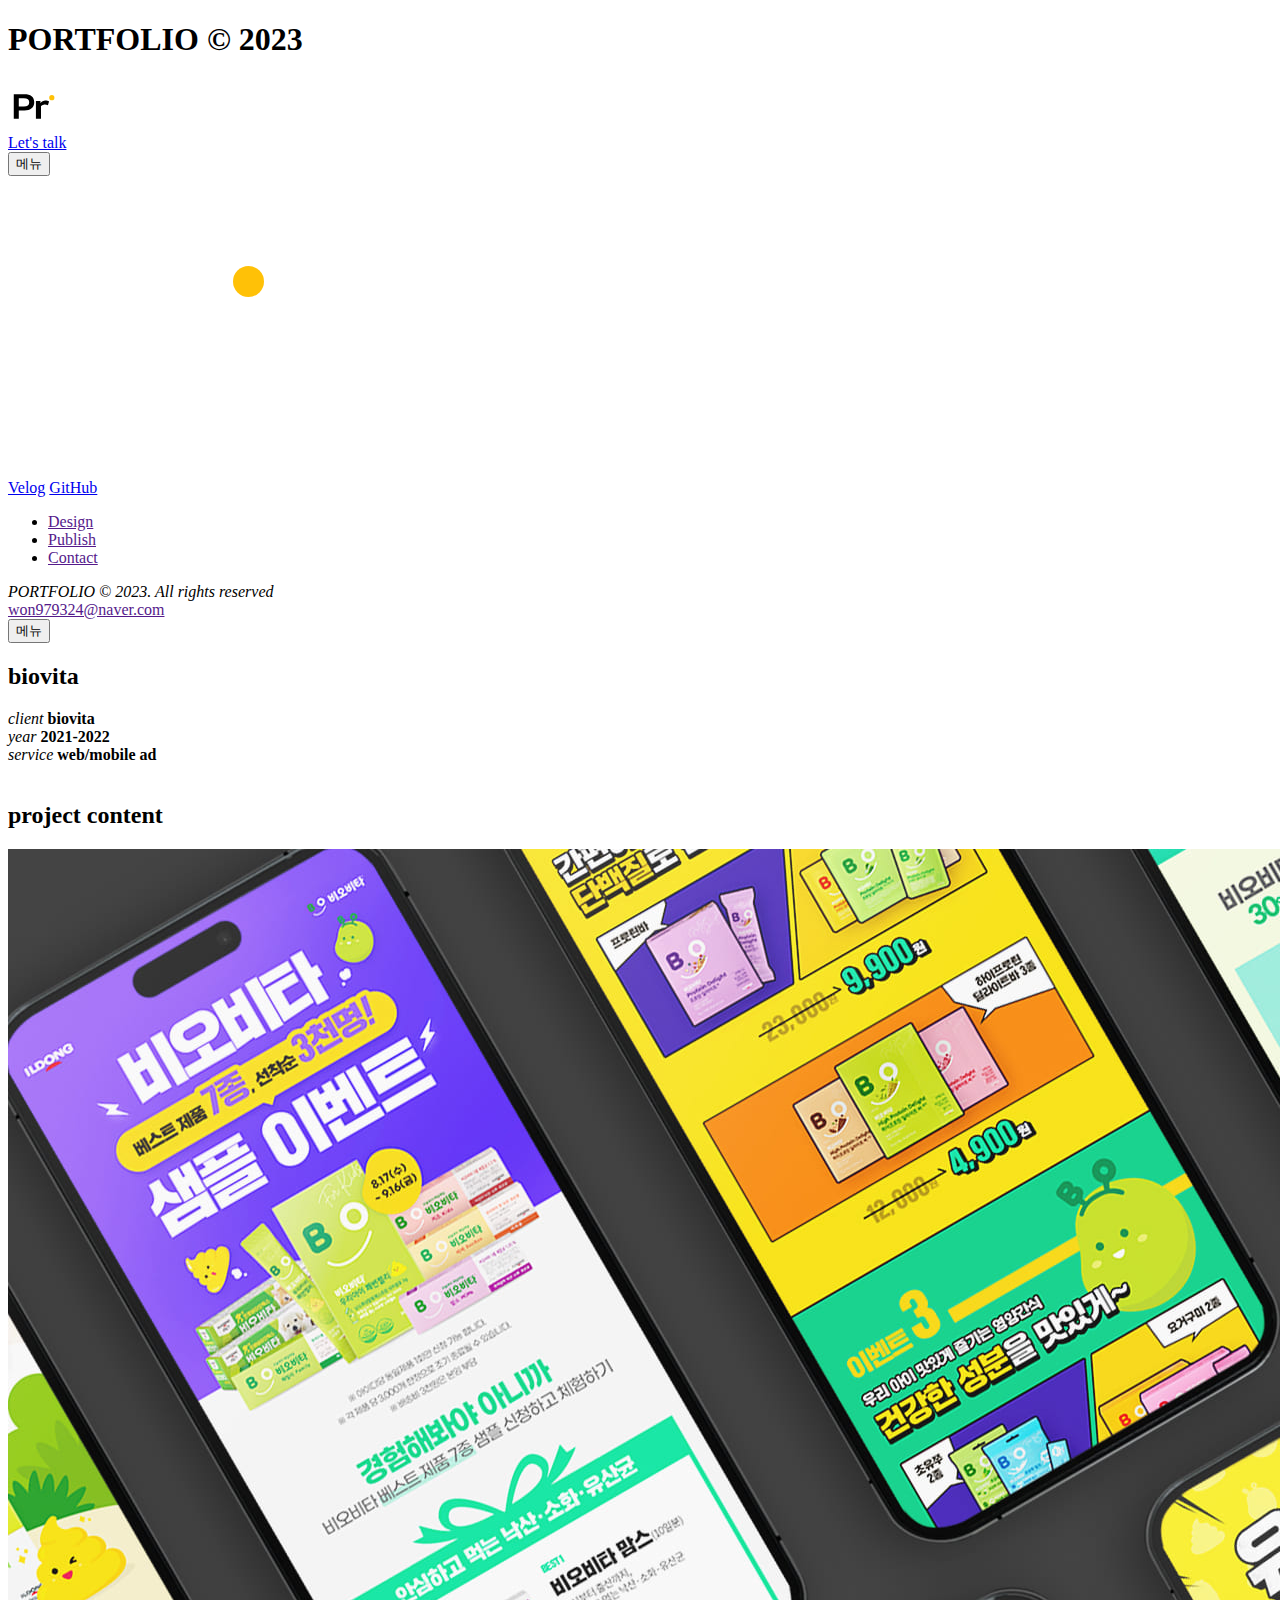
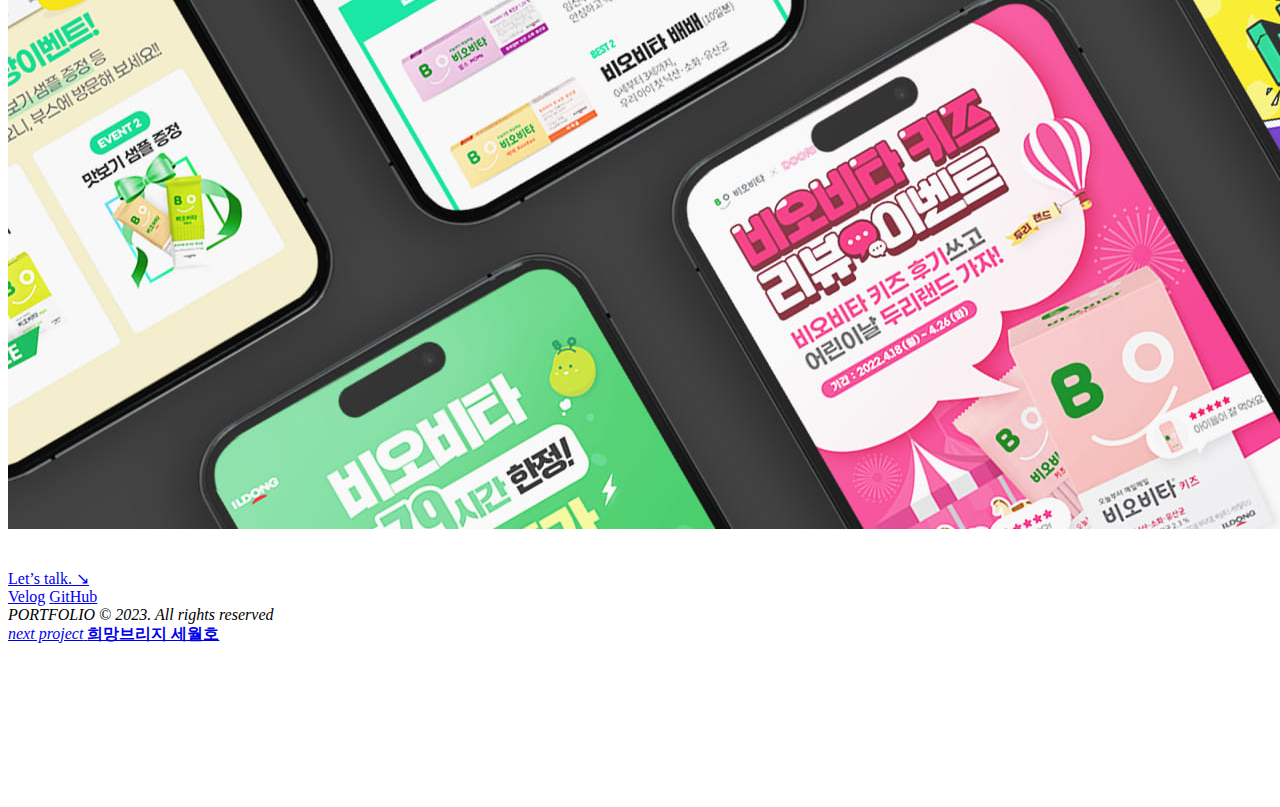
==== assets/project/biovita.html @ 527df7a6 "modify" ====
<!DOCTYPE html>
<html lang="en">
<head>
    <meta charset="UTF-8">
    <meta http-equiv="X-UA-Compatible" content="IE=edge">
    <meta name="viewport" content="width=device-width, initial-scale=1.0">
    <title>PORTFOLIO@2023</title>
    <link rel="stylesheet" href="../css/style.css">
</head>
<body>

    <!-- header -->
    <header class="header">      
        <div class="group-header">
            <div class="inner">
                <h1 class="title">PORTFOLIO © 2023</h1>
                <a href="../../index.html" class="logo">
                    <svg width="50" height="50" viewBox="0 0 256 299" fill="none" xmlns="http://www.w3.org/2000/svg">
                    <path d="M13 85V232H43V182H77C113.4 182 135.4 166.2 135.4 133.4C135.4 100.6 113.4 85 77 85H13ZM73.4 109C94.8 109 105.4 115.4 105.4 133.4C105.4 151.4 94.8 158 73.4 158H43V109H73.4ZM224.03 128C217.63 124.2 205.23 122.2 195.83 123.4C186.83 124.6 177.23 130 172.63 138.8V126H145.43V232H175.83V156.8C179.23 152 185.83 148.6 191.83 147.6C201.43 146 210.03 147.8 217.23 150.8L224.03 128Z" fill="black"/>
                    <circle cx="240.5" cy="105.5" r="15.5" fill="#FFC107"/>
                    </svg>
                </a>
                <div class="wrap">
                    <a href="mailto:won979324@naver.com" class="btn contact">
                        <span>Let's talk</span>
                        <div class="btn-bg"></div>
                    </a>
                    <button type="button" class="btn-menu hover">
                        <span class="blind">메뉴</span>
                        <i class="line"></i>
                        <i class="line"></i>
                    </button>
                </div>
            </div>
        </div>

        <div class="group-menu">
            <div class="menu-content">
                <div class="info">
                    <a href="../../index.html" class="menu-logo">
                        <svg width="256" height="299" viewBox="0 0 256 299" fill="none" xmlns="http://www.w3.org/2000/svg">
                        <path d="M13 85V232H43V182H77C113.4 182 135.4 166.2 135.4 133.4C135.4 100.6 113.4 85 77 85H13ZM73.4 109C94.8 109 105.4 115.4 105.4 133.4C105.4 151.4 94.8 158 73.4 158H43V109H73.4ZM224.03 128C217.63 124.2 205.23 122.2 195.83 123.4C186.83 124.6 177.23 130 172.63 138.8V126H145.43V232H175.83V156.8C179.23 152 185.83 148.6 191.83 147.6C201.43 146 210.03 147.8 217.23 150.8L224.03 128Z" fill="#fff"/>
                        <circle cx="240.5" cy="105.5" r="15.5" fill="#FFC107"/>
                        </svg>
                    </a>
                    <div class="sns-list">
                        <a href="https://velog.io/@hjwon2016?tag=portfolio" target="_blank" class="link-sns">Velog</a>
                        <a href="https://github.com/portfolioPr?tab=repositories" target="_blank" class="link-sns">GitHub</a>
                    </div>
                </div>
                <nav class="gnb sub">
                    <ul class="gnb-list">
                        <li class="gnb-item"><a href="" data-target="design" class="txt-oh">Design</a></li>
                        <li class="gnb-item"><a href="" data-target="publish" class="txt-oh">Publish</a></li>
                        <li class="gnb-item"><a href="" data-target="contact" class="txt-oh">Contact</a></li>
                    </ul>
                </nav>
            </div>
            <div class="menu-footer">
                <address class="policy">PORTFOLIO © 2023. All rights reserved</address>
                <a href="" class="link-mail">won979324@naver.com</a>
            </div>
            <button type="button" class="btn-menu">
                <span class="blind">메뉴</span>
                <i class="line"></i>
                <i class="line"></i>
            </button>
            <div class="menu-bg"></div>
        </div>
    </header>
    <!-- //header -->

    <main class="container">

        <section class="section sub-visual">
            <h2 class="title txt-oh"><span class="txt">biovita</span></h2>
            <div class="info-box">
                <div class="info-list">
                    <li class="info-item">
                        <em class="sort">client</em>
                        <strong class="txt">biovita</strong>
                    </li>
                    <li class="info-item">
                        <em class="sort">year</em>
                        <strong class="txt">2021-2022</strong>
                    </li>
                    <li class="info-item">
                        <em class="sort">service</em>
                        <strong class="txt">web/mobile ad</strong>
                    </li>
                </div>
            </div>
            <div class="img-area bio">
                <div class="img-box"><img src="../images/biovita.jpg" alt></div>
            </div>
            <div class="dimd"></div>
        </section>


        <section class="section sub-content">
            <h2 class="blind">project content</h2>

            <div class="img-box"><img src="../images/biovita_03.jpg" alt></div>
            <div class="img-box"><img src="../images/biovita_02.jpg" alt></div>
            <div class="img-box"><img src="../images/biovita_01.jpg" alt></div>
        </section>


    </main>

    <!-- footer -->
    <footer class="footer sub">
        <div class="wrapper">
            <div class="inner">
                <div class="group-contact">
                    <a href="mailto:won979324@naver.com" class="contact">
                        <span>Let’s talk.</span>
                        <span class="arrow">↘</span>
                    </a>
                </div>
                <div class="inner2">
                    <div class="group-link">
                        <a href="https://velog.io/@hjwon2016?tag=portfolio" target="_blank" class="link-sns">Velog</a>
                        <a href="https://github.com/portfolioPr?tab=repositories" target="_blank" class="link-sns">GitHub</a>
                    </div>
                    <address class="copy">PORTFOLIO © 2023. All rights reserved</address>
                </div>
            </div>
            <div class="navigation">
                <a href="./hopebridge.html" data-target="">
                    <div class="txt-box">
                        <em class="label">next project</em>
                        <strong class="subject kr">희망브리지 세월호</strong>
                    </div>
                    <div class="img-box"><video loop="1" muted="1" playsinline="1" autoplay="1" src="../images/hope.mp4" class="video"></video></div>
                </a>
            </div>
        </div>
    </footer>
    <!-- //footer -->


    <!-- script -->
    <script src="https://cdnjs.cloudflare.com/ajax/libs/gsap/3.11.4/gsap.min.js"></script>
    <script src="https://cdnjs.cloudflare.com/ajax/libs/gsap/3.11.4/ScrollTrigger.min.js"></script>
    <script src="https://code.jquery.com/jquery-3.6.0.min.js"></script>
    <script src="../js/common.js"></script>
</body>
</html>
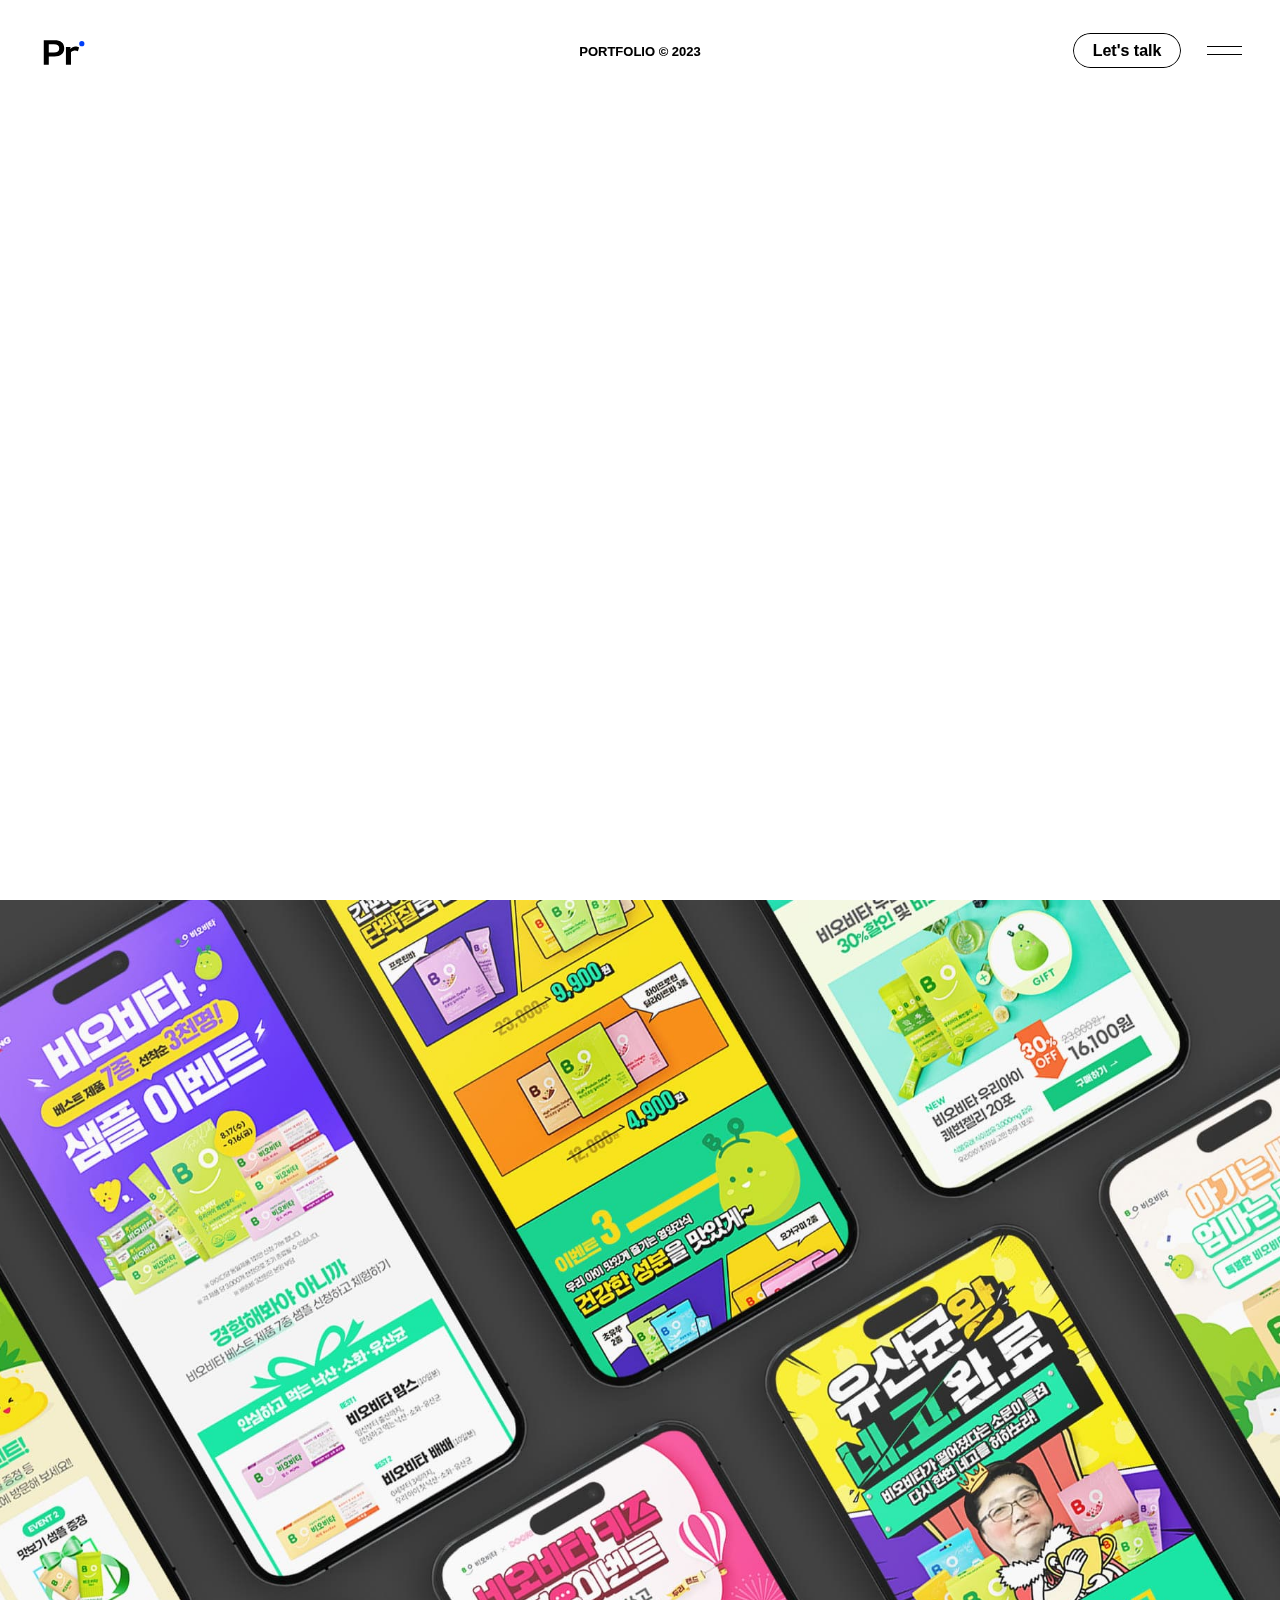
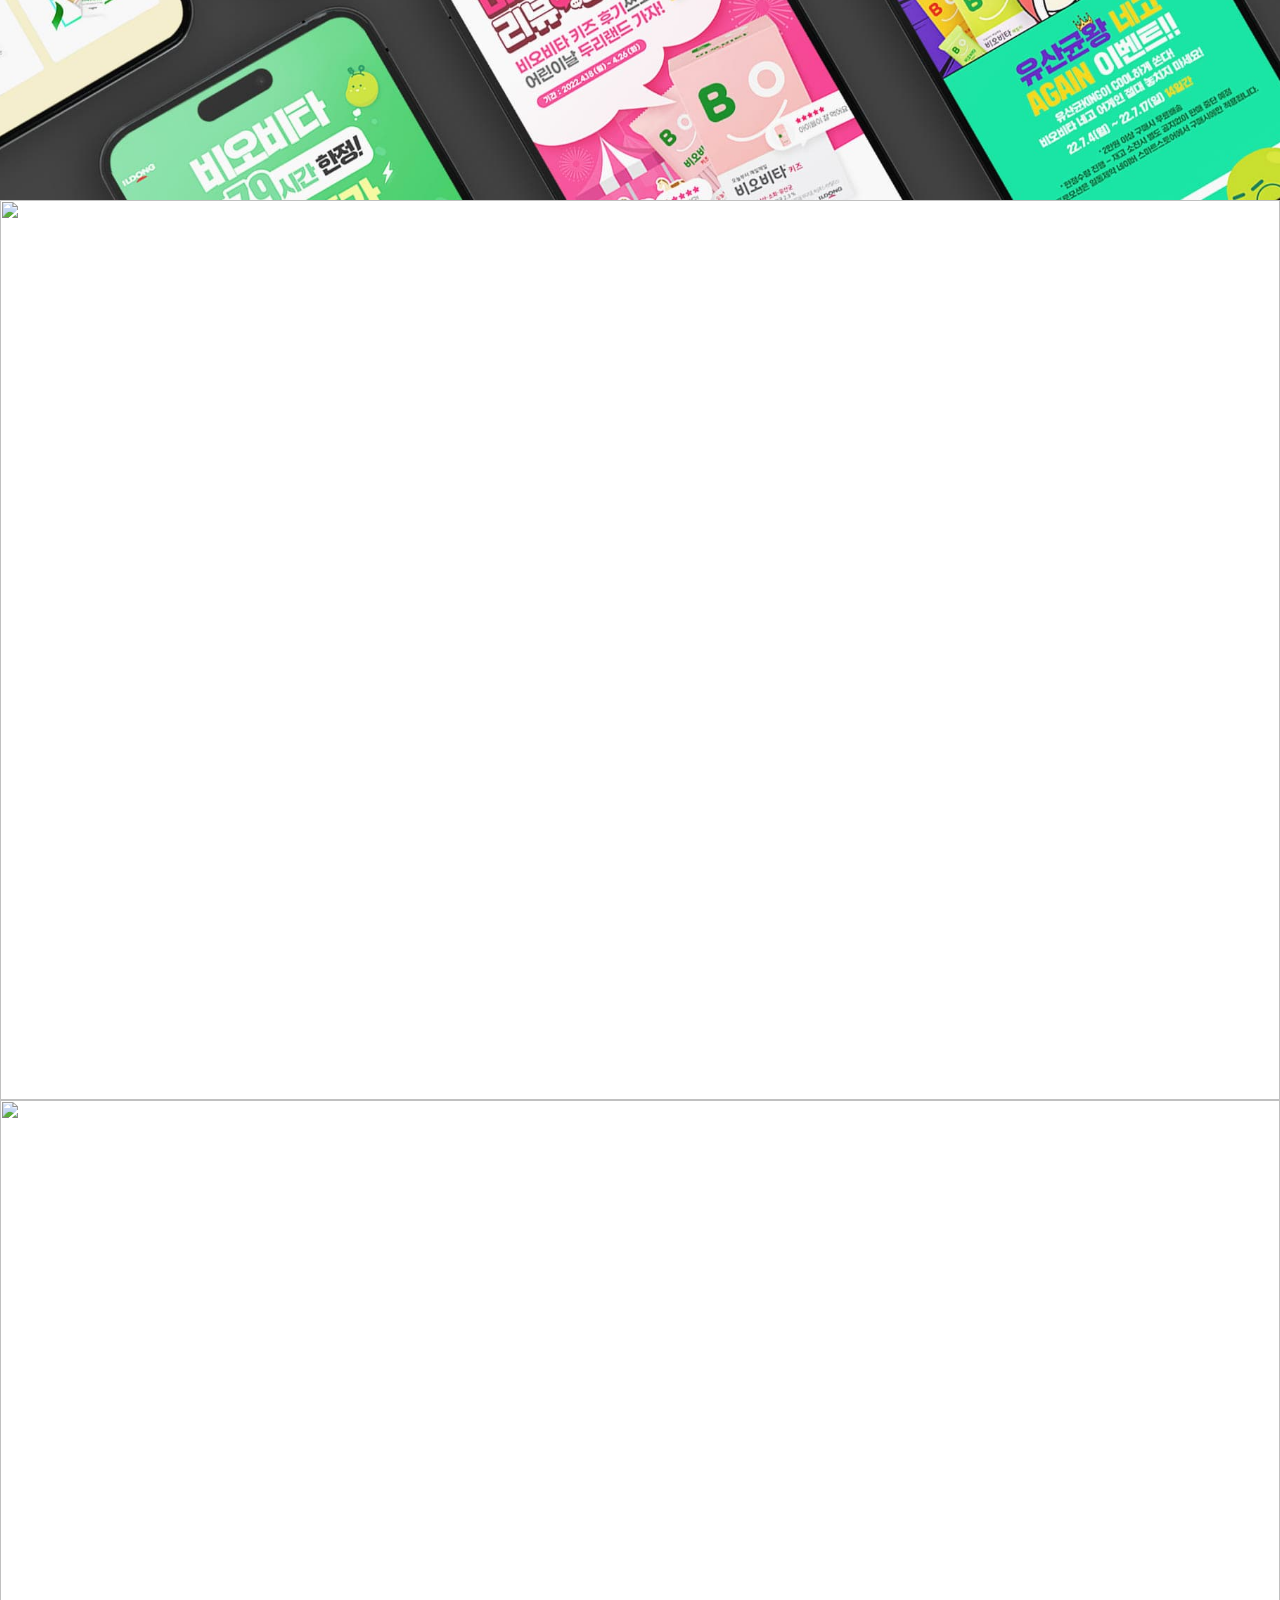
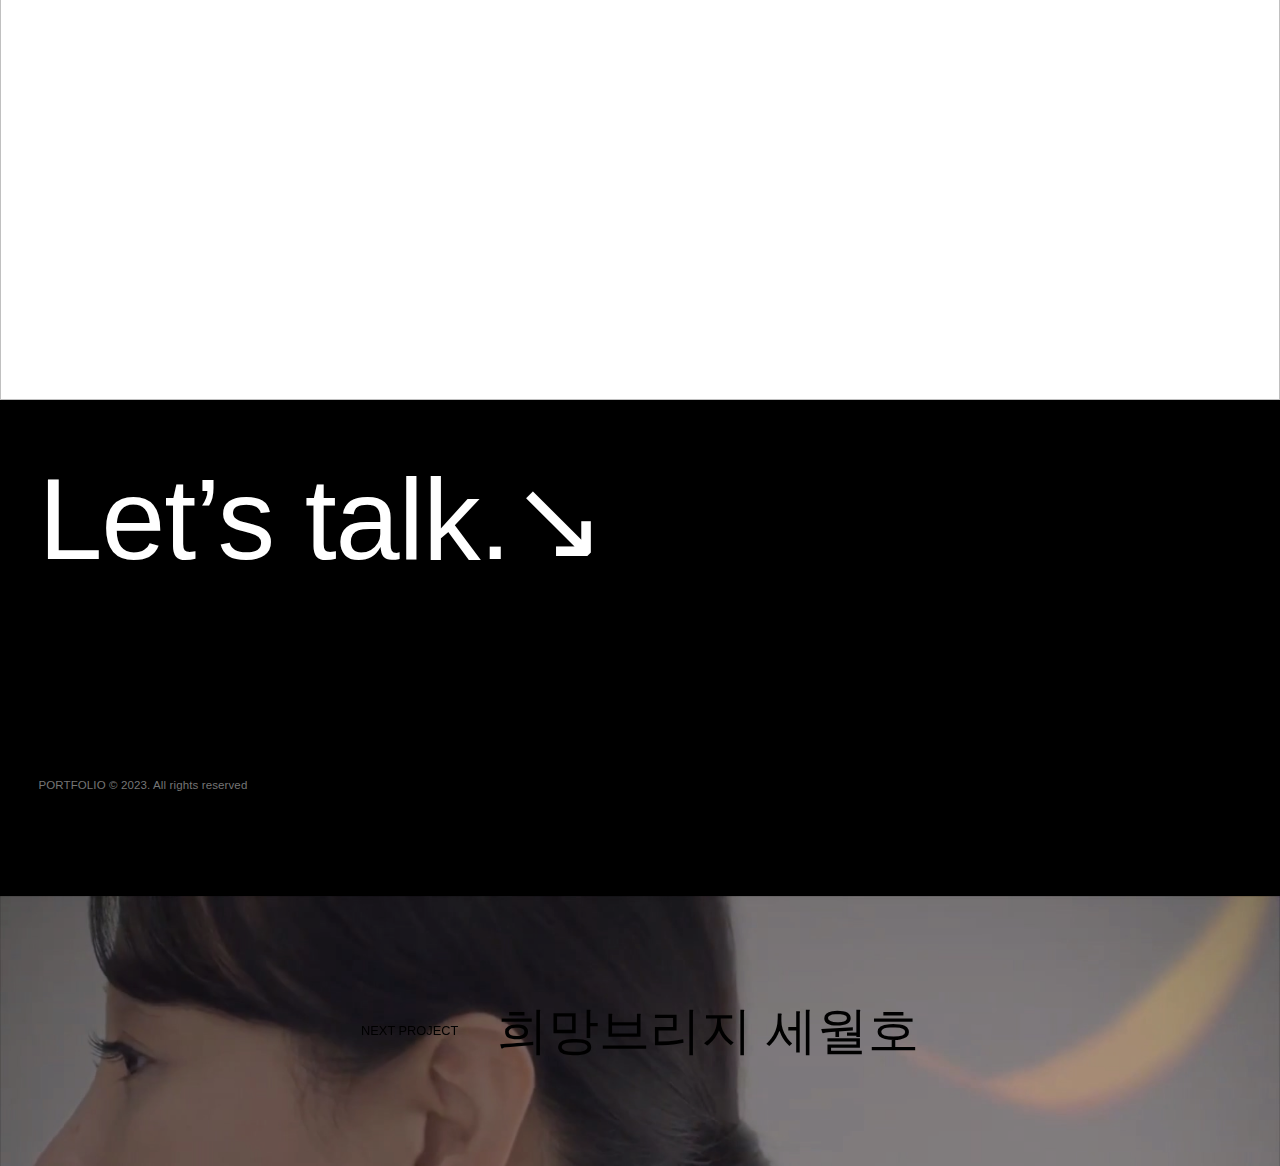
==== commit d2d87d20: "modify" ====
--- a/assets/project/biovita.html
+++ b/assets/project/biovita.html
@@ -132,7 +132,7 @@
                         <em class="label">next project</em>
                         <strong class="subject kr">희망브리지 세월호</strong>
                     </div>
-                    <div class="img-box"><video loop="1" muted="1" playsinline="1" autoplay="1" src="../images/hope.mp4" class="video"></video></div>
+                    <div class="img-box"><img src="../images/vis_hope.jpg" alt></div>
                 </a>
             </div>
         </div>
--- a/assets/css/style.css
+++ b/assets/css/style.css
@@ -0,0 +1,1804 @@
+@charset "UTF-8";
+/*반응형 화면 크기*/
+/*반응형, 브라우저 크기가 767px 이하일때*/
+/*반응형, 브라우저 크기가 768이상, 1023px 이하일때*/
+/*반응형, 브라우저 크기가 1024px 이상일때*/
+* {
+  margin: 0;
+  padding: 0;
+  font: inherit;
+  color: inherit;
+}
+
+*, :after, :before {
+  box-sizing: border-box;
+  flex-shrink: 0;
+}
+
+:root {
+  -webkit-tap-highlight-color: transparent;
+  -webkit-text-size-adjust: 100%;
+  -moz-text-size-adjust: 100%;
+       text-size-adjust: 100%;
+  cursor: default;
+  line-height: 1.5;
+  overflow-wrap: break-word;
+  -moz-tab-size: 4;
+  -o-tab-size: 4;
+     tab-size: 4;
+}
+
+html, body {
+  height: 100%;
+  line-height: 1;
+}
+
+img, picture, video, canvas, svg {
+  display: block;
+  max-width: 100%;
+}
+
+button {
+  background: none;
+  border: 0;
+  cursor: pointer;
+}
+
+ul, li {
+  list-style: none;
+}
+
+a {
+  text-decoration: none;
+}
+
+table {
+  border-collapse: collapse;
+  border-spacing: 0;
+}
+
+input, select, button, fieldset, form, label {
+  font: inherit;
+  color: inherit;
+  border: 0;
+  margin: 0;
+  padding: 0;
+  vertical-align: baseline;
+  -webkit-appearance: none;
+     -moz-appearance: none;
+          appearance: none;
+  outline: none;
+  background: none;
+}
+
+body {
+  font-family: "Neue Montreal", sans-serif;
+  min-width: 320px;
+  font-size: 16px;
+  line-height: 1;
+  font-weight: 400;
+  min-height: 100%;
+  overflow-x: hidden;
+}
+
+.blind {
+  position: absolute;
+  width: 1px;
+  height: 1px;
+  overflow: hidden;
+  margin: -1px;
+  clip: rect(0 0 0 0);
+}
+
+.inner {
+  padding: 0 3vw;
+}
+@media (max-width: 767px) {
+  .inner {
+    padding: 0 10px;
+  }
+}
+
+.txt-oh {
+  display: block;
+  overflow: hidden;
+}
+.txt-oh .txt {
+  display: block;
+}
+
+.cursor {
+  opacity: 0;
+  visibility: hidden;
+  position: fixed;
+  top: 0;
+  left: 0;
+  text-align: center;
+  transform-origin: center;
+  width: 6vw;
+  height: 6vw;
+  overflow: hidden;
+  color: #000;
+  transform: translate(-100%, -100%);
+  pointer-events: none;
+  mix-blend-mode: difference;
+  z-index: 1000;
+}
+@media (max-width: 1500px) {
+  .cursor {
+    width: 10vw;
+    height: 10vw;
+  }
+}
+@media (max-width: 767px) {
+  .cursor {
+    width: 20vw;
+    height: 20vw;
+  }
+}
+.cursor.on {
+  opacity: 1;
+  visibility: visible;
+}
+.cursor.none {
+  mix-blend-mode: initial;
+}
+.cursor .label {
+  position: absolute;
+  top: 50%;
+  left: 50%;
+  transform: translate(-50%, -50%);
+  align-items: center;
+  display: flex;
+  font-size: 0.7vw;
+  font-weight: 700;
+  justify-content: center;
+  line-height: 1em;
+  padding: 0.4vw 0.9vw;
+  text-transform: uppercase;
+  transition: opacity 0.2s ease-in-out, visibility 0.2s ease-in-out;
+  transition-delay: 0.3s;
+  z-index: 1;
+}
+@media (max-width: 1500px) {
+  .cursor .label {
+    font-size: 2vw;
+    padding: 2vw 15vw;
+  }
+}
+@media (max-width: 767px) {
+  .cursor .label {
+    font-size: 3vw;
+    padding: 2vw 15vw;
+  }
+}
+.cursor .bg {
+  border: 3px solid #fff;
+  width: 6vw;
+  height: 6vw;
+  border-radius: 6vw;
+  display: block;
+  transform: scale(0.5);
+  transition: transform 0.2s ease-in-out, opacity 0.2s ease-in-out, visibility 0.2s ease-in-out;
+  transition-delay: 0.3s;
+}
+@media (max-width: 1500px) {
+  .cursor .bg {
+    width: 10vw;
+    height: 10vw;
+  }
+}
+@media (max-width: 767px) {
+  .cursor .bg {
+    width: 20vw;
+    height: 20vw;
+    border-radius: 999em;
+  }
+}
+.cursor .bg.on {
+  transform: scale(1);
+  background: #ffc107;
+  border: 0;
+}
+
+.hover-line {
+  display: inline-block;
+  background-image: linear-gradient(currentColor, currentColor);
+  background-position: -100% 100%;
+  background-repeat: no-repeat;
+  background-size: 0% 0.07em;
+  transition: background-size 0.4s ease;
+}
+.hover-line:hover {
+  background-size: 100% 0.07em;
+}
+@media (max-width: 767px) {
+  .hover-line {
+    background-size: 0% 0.07em;
+  }
+}
+
+::-moz-selection {
+  color: black;
+  background: #ffc107;
+}
+
+::selection {
+  color: black;
+  background: #ffc107;
+}
+
+::-webkit-scrollbar {
+  background: transparent;
+  width: 10px;
+  height: 10px;
+  mix-blend-mode: difference;
+}
+
+::-webkit-scrollbar-thumb {
+  background: white;
+  border-width: 10px;
+  border-style: solid;
+  right: 10px;
+  position: fixed;
+  border-radius: 100px;
+}
+
+::-webkit-scrollbar-track {
+  background-color: transparent;
+  position: fixed;
+  width: 0px;
+  margin-right: 10px;
+}
+
+.mobile {
+  display: none;
+}
+
+.notScroll {
+  overflow: hidden;
+  width: 100%;
+  height: 100vh;
+}
+
+.kr {
+  font-family: "Pretendard", sans-serif;
+}
+
+/*animation*/
+@keyframes lineHover {
+  0% {
+    transform: scaleX(1);
+    transform-origin: right center;
+  }
+  50% {
+    transform: scaleX(0);
+    transform-origin: right center;
+  }
+  50.001% {
+    transform-origin: left center;
+  }
+  50.002% {
+    transform: scaleX(0);
+  }
+  to {
+    transform: scaleX(1);
+    transform-origin: left center;
+  }
+}
+@font-face {
+  font-family: "Neue Montreal";
+  src: url(../fonts/PPNeueMontreal-Thin.woff2) format("woff2");
+  font-weight: 300;
+}
+@font-face {
+  font-family: "Neue Montreal";
+  src: url(../fonts/PPNeueMontreal-Book.woff2) format("woff2");
+  font-weight: 400;
+}
+@font-face {
+  font-family: "Neue Montreal";
+  src: url(../fonts/PPNeueMontreal-Regular.woff2) format("woff2");
+  font-weight: 450;
+}
+@font-face {
+  font-family: "Pretendard";
+  src: url(../fonts/Pretendard-Light.woff2) format("woff2");
+  font-weight: 300;
+}
+@font-face {
+  font-family: "Pretendard";
+  src: url(../fonts/Pretendard-Regular.woff2) format("woff2");
+  font-weight: 400;
+}
+@font-face {
+  font-family: "Pretendard";
+  src: url(../fonts/Pretendard-Medium.woff2) format("woff2");
+  font-weight: 500;
+}
+@font-face {
+  font-family: "Pretendard";
+  src: url(../fonts/Pretendard-SemiBold.woff2) format("woff2");
+  font-weight: 600;
+}
+@font-face {
+  font-family: "Pretendard";
+  src: url(../fonts/Pretendard-Bold.woff2) format("woff2");
+  font-weight: 700;
+}
+@font-face {
+  font-family: "Bookk";
+  src: url(../fonts/Bookk_regular.ttf) format("ttf");
+  font-weight: 400;
+}
+@font-face {
+  font-family: "Bookk";
+  src: url(../fonts/Bookk_bold.ttf) format("ttf");
+  font-weight: 700;
+}
+.header {
+  position: relative;
+  z-index: 1000;
+  mix-blend-mode: difference;
+  color: #fff;
+}
+.header.on {
+  mix-blend-mode: initial;
+}
+.header.black {
+  color: #000;
+  mix-blend-mode: initial;
+}
+.header.black .group-header .logo svg path {
+  fill: #000;
+}
+.header.black .group-header .wrap .btn-menu .line {
+  background: #000;
+}
+.header.black .group-header .btn {
+  box-shadow: inset 0 0 0 1px #000;
+}
+.header.black .group-header .btn-bg {
+  background: #000;
+}
+.header .group-header {
+  position: fixed;
+  width: 100%;
+  padding-top: 2vw;
+}
+.header .group-header .inner {
+  position: relative;
+  display: flex;
+  justify-content: space-between;
+  align-items: center;
+}
+.header .group-header .title {
+  position: absolute;
+  top: 50%;
+  left: 50%;
+  transform: translate(-50%, -50%);
+  font-size: 0.7vw;
+  font-weight: 700;
+}
+@media (max-width: 1500px) {
+  .header .group-header .title {
+    font-size: clamp(13px, 1vw, 3vw);
+  }
+}
+@media (max-width: 767px) {
+  .header .group-header .title {
+    display: none;
+  }
+}
+.header .group-header .logo {
+  display: block;
+}
+.header .group-header .logo svg path {
+  fill: #fff;
+}
+.header .group-header .btn {
+  box-shadow: inset 0 0 0 1px #fff;
+}
+.header .group-header .btn-bg {
+  background: #fff;
+}
+.header .group-header .wrap {
+  display: flex;
+  align-items: center;
+  -moz-column-gap: 2vw;
+       column-gap: 2vw;
+}
+@media (max-width: 767px) {
+  .header .group-header .wrap {
+    -moz-column-gap: 4vw;
+         column-gap: 4vw;
+  }
+}
+.header .group-header .wrap .contact {
+  flex: 1;
+  display: flex;
+  align-items: center;
+  justify-content: center;
+  height: 35px;
+  line-height: 137%;
+  position: relative;
+  text-align: center;
+  width: 100%;
+  max-width: 108px;
+}
+@media (max-width: 767px) {
+  .header .group-header .wrap .contact {
+    height: 45px;
+  }
+}
+.header .group-header .wrap .contact:hover span {
+  color: #fff;
+}
+.header .group-header .wrap .contact span {
+  display: block;
+  height: 2vw;
+  line-height: 2vw;
+  padding: 0 2vw;
+  mix-blend-mode: difference;
+}
+@media (max-width: 767px) {
+  .header .group-header .wrap .contact span {
+    padding: 0 4vw;
+  }
+}
+.header .group-header .wrap .btn-menu .line {
+  background: #fff;
+}
+.header .group-header .wrap .btn-menu.hover:hover .line::after {
+  content: "";
+  position: absolute;
+  top: 0;
+  left: 0;
+  width: 100%;
+  height: 100%;
+  mix-blend-mode: difference;
+  background: #fff;
+  transform: scale(0);
+  animation: lineHover 0.35s ease-in-out;
+}
+.header .group-menu {
+  position: fixed;
+  top: 0;
+  left: 0;
+  width: 100%;
+  height: 100vh;
+  z-index: 1000;
+  color: #fff;
+  display: flex;
+  flex-direction: column;
+  visibility: hidden;
+}
+.header .group-menu .menu-bg {
+  background: #000;
+  position: absolute;
+  top: 0;
+  left: 0;
+  height: 100%;
+  width: 100%;
+  z-index: -10;
+}
+.header .group-menu .menu-content {
+  display: flex;
+  justify-content: space-between;
+  align-items: center;
+  margin: auto;
+  padding: 5vh 23vw 10vh;
+  width: 100%;
+}
+@media (max-width: 767px) {
+  .header .group-menu .menu-content {
+    flex: 1;
+    padding: 100px 40px;
+    flex-direction: column;
+    align-items: start;
+    row-gap: 10vw;
+  }
+}
+.header .group-menu .menu-content .info {
+  flex: 1;
+  display: flex;
+  flex-direction: column;
+  align-items: start;
+}
+.header .group-menu .menu-content .info .menu-logo {
+  display: block;
+  margin-bottom: 1vw;
+}
+.header .group-menu .menu-content .info .menu-logo svg {
+  width: 20vw;
+  height: 100%;
+}
+.header .group-menu .menu-content .info .link-sns {
+  font-size: 0.9vw;
+  letter-spacing: 0.01em;
+  line-height: 150%;
+  display: block;
+  transition: color 0.3s ease-in-out;
+}
+.header .group-menu .menu-content .info .link-sns:hover {
+  color: #6d6d6d;
+}
+@media (max-width: 767px) {
+  .header .group-menu .menu-content .info .link-sns {
+    font-size: 4vw;
+  }
+}
+.header .group-menu .menu-content .gnb {
+  flex: 1;
+}
+.header .group-menu .menu-content .gnb .gnb-list {
+  display: flex;
+  flex-direction: column;
+}
+@media (max-width: 767px) {
+  .header .group-menu .menu-content .gnb .gnb-list {
+    row-gap: 3vw;
+  }
+}
+.header .group-menu .menu-content .gnb .gnb-item {
+  overflow: hidden;
+  font-size: 5vw;
+  line-height: 100%;
+  transition: opacity 0.4s ease-in-out;
+}
+.header .group-menu .menu-content .gnb .gnb-item:first-child .txt-oh {
+  height: 5.5vw;
+}
+@media (max-width: 767px) {
+  .header .group-menu .menu-content .gnb .gnb-item:first-child .txt-oh {
+    height: 12vw;
+  }
+}
+@media (max-width: 767px) {
+  .header .group-menu .menu-content .gnb .gnb-item {
+    font-size: 11vw;
+  }
+}
+.header .group-menu .menu-footer {
+  display: flex;
+  justify-content: space-between;
+  padding: 0 3vw 2vw;
+}
+@media (max-width: 767px) {
+  .header .group-menu .menu-footer {
+    flex: 1;
+    flex-direction: column;
+    justify-content: start;
+    row-gap: 2vw;
+    padding: 0 40px;
+  }
+}
+.header .group-menu .menu-footer .policy {
+  color: #757575;
+}
+.header .group-menu .btn-menu {
+  position: fixed;
+  right: 3vw;
+  top: 2vw;
+}
+@media (max-width: 767px) {
+  .header .group-menu .btn-menu {
+    right: 20px;
+  }
+}
+.header .group-menu .btn-menu:hover .line {
+  transform: translateY(4.5px) rotate(45deg);
+}
+.header .group-menu .btn-menu:hover .line:last-child {
+  transform: translateY(-4.5px) rotate(-45deg);
+}
+.header .group-menu .btn-menu .line {
+  transform-origin: center center;
+  background: #fff;
+  transform: translateY(4.5px);
+}
+.header .group-menu .btn-menu .line:last-child {
+  transform: translateY(-4.5px);
+}
+
+.footer .inner2 {
+  padding: 12vw 0 3vw;
+}
+.footer .group-contact {
+  max-width: 45vw;
+  overflow: hidden;
+  color: #fff;
+}
+@media (max-width: 767px) {
+  .footer .group-contact {
+    margin-bottom: 40vw;
+    max-width: 100%;
+  }
+}
+.footer .group-contact .contact {
+  font-size: 9vw;
+  letter-spacing: -0.01em;
+  line-height: 96%;
+  display: flex;
+  align-items: center;
+}
+.footer .group-contact .contact .arrow {
+  transform: translateX(0);
+  transition: transform 0.3s ease-in-out;
+}
+.footer .group-contact .contact .arrow.on {
+  transform: translateX(50%);
+}
+@media (max-width: 767px) {
+  .footer .group-contact .contact {
+    font-size: 14vw;
+    justify-content: center;
+  }
+}
+.footer .group-link {
+  display: flex;
+  align-items: end;
+  margin-bottom: 3vw;
+  -moz-column-gap: 1vw;
+       column-gap: 1vw;
+}
+@media (max-width: 1200px) {
+  .footer .group-link {
+    margin-bottom: 2vw;
+  }
+}
+@media (max-width: 767px) {
+  .footer .group-link {
+    align-items: center;
+    justify-content: center;
+  }
+}
+.footer .group-link .link-sns {
+  display: block;
+  transition: color 0.3s ease-in-out;
+  font-size: 0.8vw;
+  letter-spacing: 0.04em;
+  line-height: 100%;
+  text-transform: uppercase;
+}
+.footer .group-link .link-sns:hover {
+  color: #6d6d6d;
+  transition: color 0.3s ease-in-out;
+}
+@media (max-width: 1200px) {
+  .footer .group-link .link-sns {
+    font-size: 2vw;
+  }
+}
+@media (max-width: 1023px) {
+  .footer .group-link .link-sns {
+    font-size: 3vw;
+  }
+}
+@media (max-width: 767px) {
+  .footer .group-link .link-sns {
+    font-size: 4vw;
+  }
+}
+.footer .copy {
+  font-size: 0.9vw;
+  letter-spacing: 0.01em;
+  line-height: 150%;
+  color: #757575;
+}
+@media (max-width: 1200px) {
+  .footer .copy {
+    font-size: 2vw;
+  }
+}
+@media (max-width: 1023px) {
+  .footer .copy {
+    font-size: 3vw;
+  }
+}
+@media (max-width: 767px) {
+  .footer .copy {
+    color: #fff;
+    text-align: center;
+    font-size: 3vw;
+    padding: 4vw 0;
+  }
+}
+
+.btn {
+  background: transparent;
+  border: none;
+  border-radius: 9999em;
+  cursor: pointer;
+  -webkit-mask-image: -webkit-radial-gradient(#fff, #000);
+  overflow: hidden;
+  position: relative;
+  text-align: center;
+  font-weight: 700;
+}
+.btn:hover .btn-bg {
+  transform: scaleY(1);
+  transform-origin: 0 bottom;
+}
+
+.btn-bg {
+  height: 100%;
+  left: 0;
+  position: absolute;
+  right: 0;
+  top: 0;
+  transform: scaleY(0);
+  transform-origin: 0 0;
+  transition: transform 0.3s cubic-bezier(0.52, 0.24, 0.08, 1);
+  z-index: -10;
+}
+
+.btn-menu {
+  -webkit-tap-highlight-color: transparent;
+  align-items: center;
+  cursor: pointer;
+  display: flex;
+  flex-direction: column;
+  justify-content: center;
+  min-height: 35px;
+  min-width: 35px;
+  position: relative;
+  width: 2vw;
+  height: 2vw;
+  z-index: 1000;
+  transition: transform 0.2s ease-in-out;
+}
+.btn-menu .line {
+  position: relative;
+  display: inline-block;
+  height: 1px;
+  margin: 3.5px 0;
+  width: 100%;
+  transition: transform 0.2s ease-in-out, background 0.2s ease-in-out;
+}
+
+.section {
+  padding-bottom: 20vw;
+}
+@media (max-width: 767px) {
+  .section {
+    padding-bottom: 60vw;
+  }
+}
+.section .line-box {
+  position: relative;
+  width: 100%;
+}
+@media (max-width: 767px) {
+  .section .line-box {
+    display: none;
+  }
+}
+.section .line-top {
+  position: absolute;
+  top: 0;
+  background: hsla(0, 0%, 100%, 0.35);
+  height: 1px;
+  transform-origin: left top;
+  width: 100%;
+}
+.section .line-top.on {
+  transform: scale(1);
+}
+@media (max-width: 767px) {
+  .section .line-top {
+    display: none;
+  }
+}
+.section .p-left .video {
+  -o-object-position: left;
+     object-position: left;
+}
+.section .p-left img {
+  -o-object-position: left;
+     object-position: left;
+}
+.section .p-ver .video {
+  -o-object-position: left center;
+     object-position: left center;
+}
+
+.visual {
+  padding-bottom: 0;
+  width: 100%;
+  height: 80vh;
+  display: flex;
+  justify-content: center;
+  align-items: center;
+}
+@media (max-width: 1023px) {
+  .visual {
+    height: 70vh;
+  }
+}
+@media (max-width: 767px) {
+  .visual {
+    height: auto;
+    flex-wrap: wrap;
+    padding: 30vw 0;
+  }
+}
+.visual .headline {
+  font-size: 6vw;
+  text-align: center;
+  text-transform: uppercase;
+  display: flex;
+  flex-direction: column;
+  font-weight: 400;
+}
+@media (max-width: 1023px) {
+  .visual .headline {
+    font-size: clamp(48px, 8vw, 8vw);
+    font-weight: 450;
+  }
+}
+@media (max-width: 420px) {
+  .visual .headline {
+    word-break: keep-all;
+    max-width: 320px;
+    font-weight: 450;
+  }
+}
+
+.design {
+  overflow: hidden;
+}
+.design .group-content {
+  position: relative;
+  overflow: hidden;
+  display: flex;
+}
+.design .content-list {
+  display: flex;
+  width: 100vw;
+  height: 100vh;
+}
+@media (max-width: 1023px) {
+  .design .content-list {
+    flex-direction: column;
+    flex-wrap: wrap;
+    height: auto;
+  }
+}
+.design .content-item {
+  position: relative;
+  padding: 3vw;
+  width: 50vw;
+  height: 100%;
+}
+.design .content-item:hover .img-area .img-box::before {
+  content: "";
+  position: absolute;
+  top: 0;
+  left: 0;
+  width: 100%;
+  height: 100%;
+  background: rgba(0, 0, 0, 0.6);
+  z-index: 1;
+}
+@media (max-width: 1023px) {
+  .design .content-item {
+    width: 100vw;
+    padding: 15vw 0;
+    height: auto;
+  }
+}
+@media (max-width: 767px) {
+  .design .content-item {
+    height: 100vw !important;
+    padding: 0;
+  }
+}
+.design .content-item.hope {
+  font-family: "Pretendard", sans-serif;
+}
+.design .content-item .txt-box {
+  position: absolute;
+  top: 50%;
+  transform: translateY(-50%);
+  z-index: 100;
+}
+@media (max-width: 767px) {
+  .design .content-item .txt-box {
+    position: absolute;
+    top: 50%;
+    left: 50%;
+    transform: translate(-50%, -50%);
+    text-align: center;
+    width: 100%;
+  }
+}
+.design .content-item .txt-box .wrap {
+  display: flex;
+  flex-direction: column;
+  row-gap: 1vw;
+  padding: 3vw;
+  color: #fff;
+  text-transform: uppercase;
+  cursor: none;
+}
+.design .content-item .txt-box:hover .hover-line {
+  background-size: 100% 0.07em;
+}
+@media (max-width: 767px) {
+  .design .content-item .txt-box:hover .hover-line {
+    background-size: 0% 0.07em;
+  }
+}
+.design .content-item .txt-box .sort {
+  font-size: 1vw;
+}
+@media (max-width: 1023px) {
+  .design .content-item .txt-box .sort {
+    font-size: 1.5vw;
+  }
+}
+@media (max-width: 767px) {
+  .design .content-item .txt-box .sort {
+    font-size: 4vw;
+  }
+}
+.design .content-item .txt-box .subject {
+  font-size: 3vw;
+  font-weight: 700;
+}
+.design .content-item .txt-box .subject .txt.mobile {
+  display: none;
+}
+@media (max-width: 1023px) {
+  .design .content-item .txt-box .subject {
+    font-size: 4vw;
+  }
+}
+@media (max-width: 767px) {
+  .design .content-item .txt-box .subject {
+    font-size: 10vw;
+  }
+  .design .content-item .txt-box .subject span.pc {
+    display: none;
+  }
+  .design .content-item .txt-box .subject span.txt.mobile {
+    display: block;
+    max-width: 35%;
+    position: absolute;
+    left: 50%;
+    transform: translateX(-50%);
+  }
+}
+.design .content-item .img-area {
+  position: absolute;
+  top: 0;
+  left: 0;
+  width: 100%;
+  height: 100%;
+}
+.design .content-item .img-box {
+  position: relative;
+  width: 100%;
+  height: 100%;
+  overflow: hidden;
+}
+.design .content-item .img-box::before {
+  content: "";
+  position: absolute;
+  top: 0;
+  left: 0;
+  width: 100%;
+  height: 100%;
+  background: rgba(0, 0, 0, 0.2);
+  z-index: 1;
+}
+.design .content-item .img-box img {
+  position: absolute;
+  top: 0;
+  left: 0;
+  -o-object-fit: cover;
+     object-fit: cover;
+  width: 100%;
+  height: 100%;
+}
+.design .content-item .img-box .video {
+  -o-object-fit: cover;
+     object-fit: cover;
+  width: 100%;
+  height: 100%;
+}
+.design .link-content {
+  width: 100%;
+  height: 100%;
+  display: block;
+  overflow: hidden;
+}
+
+.service .line-box {
+  padding-bottom: 3vw;
+}
+@media (max-width: 1023px) {
+  .service .line-box.pc {
+    display: none;
+  }
+}
+.service .line-box .line-top {
+  background: #000;
+}
+.service .group-service {
+  position: relative;
+  display: flex;
+  align-items: flex-start;
+  width: 100%;
+}
+@media (max-width: 1023px) {
+  .service .group-service {
+    flex-direction: column;
+    row-gap: 3vw;
+  }
+}
+@media (max-width: 767px) {
+  .service .group-service {
+    row-gap: 12vw;
+  }
+}
+.service .left-column {
+  position: sticky;
+  top: 10vw;
+  width: 33%;
+  box-sizing: border-box;
+}
+@media (max-width: 1023px) {
+  .service .left-column {
+    position: relative;
+    width: 100%;
+    top: auto;
+  }
+}
+.service .left-column .headline {
+  font-size: 2.5vw;
+  letter-spacing: -0.01em;
+  line-height: 110%;
+  font-weight: 450;
+  text-transform: uppercase;
+}
+@media (max-width: 1023px) {
+  .service .left-column .headline {
+    font-size: 4vw;
+  }
+}
+@media (max-width: 767px) {
+  .service .left-column .headline {
+    font-size: 9vw;
+  }
+}
+.service .right-column {
+  overflow: hidden;
+  width: 66%;
+}
+@media (max-width: 1023px) {
+  .service .right-column {
+    width: 100%;
+  }
+}
+.service .right-column .service-list {
+  display: flex;
+  flex-direction: column;
+}
+@media (max-width: 767px) {
+  .service .right-column .service-list {
+    row-gap: 14vw;
+  }
+}
+.service .right-column .service-item {
+  height: 15vw;
+  transition: opacity 0.4s ease-in-out;
+}
+@media (max-width: 1023px) {
+  .service .right-column .service-item {
+    height: 20vw;
+  }
+  .service .right-column .service-item .mobile {
+    display: block;
+  }
+}
+@media (max-width: 767px) {
+  .service .right-column .service-item {
+    height: auto;
+  }
+}
+.service .right-column .service-item:nth-child(n+2) {
+  border-top: 1px solid #ddd;
+  opacity: 0.1;
+}
+@media (max-width: 767px) {
+  .service .right-column .service-item:nth-child(n+2) {
+    border-top: 0;
+    opacity: 1;
+  }
+}
+.service .right-column .service-item.on {
+  opacity: 1;
+}
+.service .right-column .service-item a {
+  display: flex;
+  flex-direction: column;
+  height: 100%;
+}
+.service .right-column .service-item .group-content {
+  display: flex;
+  align-items: start;
+  -moz-column-gap: 2vw;
+       column-gap: 2vw;
+}
+@media (max-width: 767px) {
+  .service .right-column .service-item .group-content {
+    flex-direction: column;
+  }
+}
+.service .right-column .title-box {
+  width: 50%;
+  display: flex;
+  align-items: center;
+  -moz-column-gap: 1vw;
+       column-gap: 1vw;
+  font-size: 2vw;
+  line-height: 110%;
+  font-weight: 450;
+  text-transform: uppercase;
+}
+@media (max-width: 1023px) {
+  .service .right-column .title-box {
+    width: auto;
+    font-size: 2.5vw;
+  }
+}
+@media (max-width: 767px) {
+  .service .right-column .title-box {
+    width: 100%;
+    font-size: 6vw;
+    margin-bottom: 5vw;
+  }
+  .service .right-column .title-box .num {
+    display: none;
+  }
+}
+.service .right-column .title-box .num {
+  font-size: 1vw;
+}
+.service .right-column .txt-box {
+  width: 43%;
+  font-size: 0.9vw;
+  letter-spacing: 0.01em;
+  line-height: 150%;
+  font-weight: 700;
+  word-break: keep-all;
+  font-family: "Pretendard", sans-serif;
+  text-transform: uppercase;
+}
+@media (max-width: 1023px) {
+  .service .right-column .txt-box {
+    font-size: 1.5vw;
+    width: 65%;
+  }
+}
+@media (max-width: 767px) {
+  .service .right-column .txt-box {
+    width: 100%;
+    font-size: 4.5vw;
+  }
+}
+
+.accent .group-accent {
+  width: 30%;
+  transition: width 2s cubic-bezier(0.22, 1, 0.36, 1);
+}
+.accent .group-accent .txt-box {
+  display: flex;
+  align-items: center;
+  justify-content: space-between;
+}
+.accent .group-accent .txt {
+  font-size: 6vw;
+  letter-spacing: -0.01em;
+  line-height: 100%;
+  text-transform: uppercase;
+}
+@media (max-width: 767px) {
+  .accent .group-accent .txt {
+    font-size: 9vw;
+  }
+  .accent .group-accent .txt:nth-child(3) {
+    display: none;
+  }
+}
+
+.work {
+  position: relative;
+}
+.work .headline {
+  font-size: 0.8;
+  letter-spacing: 0.04em;
+  line-height: 100%;
+  font-weight: 450;
+  text-transform: uppercase;
+  margin-bottom: 1vw;
+}
+.work .work-list {
+  width: 100%;
+  display: grid;
+  grid-template-columns: repeat(2, 1fr);
+  gap: 1vw;
+}
+@media (max-width: 767px) {
+  .work .work-list {
+    display: flex;
+    flex-direction: column;
+    row-gap: 3vw;
+  }
+}
+.work .work-item {
+  position: relative;
+  width: 100%;
+  height: 100%;
+  overflow: hidden;
+  grid-row: span 20;
+  transition: transform 0.2s ease-in-out;
+}
+.work .work-item:hover .img-area .img-box::before {
+  content: "";
+  position: absolute;
+  top: 0;
+  left: 0;
+  width: 100%;
+  height: 100%;
+  background: rgba(0, 0, 0, 0.7);
+  z-index: 1;
+}
+@media (max-width: 767px) {
+  .work .work-item {
+    height: 100vw;
+  }
+}
+.work .work-item .wrapper {
+  width: 100%;
+  height: 100%;
+}
+.work .work-item a {
+  display: block;
+}
+.work .work-item:nth-child(1) {
+  grid-row: span 40;
+}
+.work .work-item:nth-child(3) {
+  grid-row: span 40;
+}
+.work .work-item .txt-box {
+  position: absolute;
+  left: 50%;
+  transform: translateX(-50%);
+  bottom: 3vw;
+  width: 100%;
+  z-index: 100;
+  text-transform: uppercase;
+  overflow: hidden;
+  box-sizing: border-box;
+  cursor: none;
+}
+@media (max-width: 767px) {
+  .work .work-item .txt-box {
+    position: absolute;
+    top: 50%;
+    left: 50%;
+    transform: translate(-50%, -50%);
+    text-align: center;
+    bottom: auto;
+  }
+}
+.work .work-item .txt-box .wrap {
+  padding: 3vw 3vw 0;
+  display: flex;
+  flex-direction: column;
+  row-gap: 1vw;
+}
+@media (max-width: 767px) {
+  .work .work-item .txt-box .wrap {
+    padding: 0;
+    justify-content: center;
+  }
+}
+.work .work-item .txt-box .subject {
+  font-size: 2vw;
+  font-weight: 700;
+}
+@media (max-width: 1200px) {
+  .work .work-item .txt-box .subject {
+    font-size: 2.5vw;
+  }
+}
+@media (max-width: 1023px) {
+  .work .work-item .txt-box .subject {
+    font-size: 3vw;
+  }
+}
+@media (max-width: 767px) {
+  .work .work-item .txt-box .subject {
+    font-size: 9vw;
+    margin-bottom: 2vw;
+  }
+}
+.work .work-item .txt-box .tag-wrap {
+  width: calc(100% - 105px);
+  display: flex;
+  align-items: center;
+  flex-wrap: wrap;
+  gap: 0.5vw;
+}
+@media (max-width: 1200px) {
+  .work .work-item .txt-box .tag-wrap {
+    width: 100%;
+  }
+}
+@media (max-width: 767px) {
+  .work .work-item .txt-box .tag-wrap {
+    justify-content: center;
+    gap: 1.5vw;
+  }
+}
+.work .work-item .txt-box .tag {
+  position: relative;
+  padding: 0.35vw;
+  font-size: 0.7vw;
+  text-align: center;
+}
+@media (max-width: 1200px) {
+  .work .work-item .txt-box .tag {
+    font-size: 1vw;
+    padding: 0.7vw;
+  }
+}
+@media (max-width: 1023px) {
+  .work .work-item .txt-box .tag {
+    font-size: 1.5vw;
+    padding: 0.7vw;
+  }
+}
+@media (max-width: 767px) {
+  .work .work-item .txt-box .tag {
+    font-size: 4vw;
+    padding: 1.5vw;
+  }
+}
+.work .work-item .txt-box .tag::before {
+  content: "";
+  position: absolute;
+  top: 0;
+  left: 0;
+  width: 100%;
+  height: 100%;
+  box-shadow: rgb(255, 255, 255) 0px 0px 0px 1px inset;
+  border-radius: 9999em;
+}
+.work .work-item .img-area {
+  position: absolute;
+  top: 0;
+  left: 0;
+  width: 100%;
+  height: 100%;
+}
+.work .work-item .img-area .img-box {
+  position: relative;
+  width: 100%;
+  height: 100%;
+  overflow: hidden;
+  border-radius: 1vw;
+}
+.work .work-item .img-area .img-box::before {
+  content: "";
+  position: absolute;
+  top: 0;
+  left: 0;
+  width: 100%;
+  height: 100%;
+  background: rgba(0, 0, 0, 0.3);
+  z-index: 1;
+}
+.work .work-item .img-area .img-box img {
+  position: absolute;
+  top: 0;
+  left: 0;
+  -o-object-fit: cover;
+     object-fit: cover;
+  width: 100%;
+  height: 120%;
+  border-radius: 1vw;
+}
+.work .work-item .img-area .img-box .video {
+  -o-object-fit: cover;
+     object-fit: cover;
+  width: 100%;
+  height: 100%;
+}
+.work .work-item .link-view {
+  position: absolute;
+  right: 3vw;
+  bottom: 3.3vw;
+  font-size: 0.7vw;
+  text-transform: uppercase;
+  z-index: 150;
+  font-weight: 700;
+}
+@media (max-width: 1200px) {
+  .work .work-item .link-view {
+    font-size: 1vw;
+    top: 2vw;
+    right: 2vw;
+    bottom: auto;
+  }
+}
+@media (max-width: 1023px) {
+  .work .work-item .link-view {
+    font-size: 1vw;
+  }
+}
+@media (max-width: 767px) {
+  .work .work-item .link-view {
+    font-size: 3vw;
+    top: 5vw;
+    right: 5vw;
+  }
+}
+.work .work-item .link-view .txt.hover-line {
+  background-size: 0% 0.2em;
+}
+.work .work-item .link-view .txt.hover-line:hover {
+  background-size: 100% 0.2em;
+}
+
+.container {
+  position: sticky;
+  top: 0;
+  left: 0;
+  z-index: 100;
+}
+
+.sub-visual {
+  position: relative;
+  width: 100%;
+  height: 100vh;
+  color: #fff;
+}
+@media (max-width: 1023px) {
+  .sub-visual {
+    height: 80vh;
+  }
+}
+@media (max-width: 767px) {
+  .sub-visual {
+    height: 60vh;
+  }
+}
+.sub-visual .title {
+  position: absolute;
+  top: 50%;
+  left: 50%;
+  transform: translate(-50%, -50%);
+  width: 100%;
+  text-align: center;
+  font-size: 8vw;
+  z-index: 100;
+  font-weight: 700;
+  text-transform: uppercase;
+}
+@media (max-width: 1500px) {
+  .sub-visual .title {
+    font-size: clamp(56px, 10vw, 12vw);
+  }
+}
+@media (max-width: 767px) {
+  .sub-visual .title .mobile {
+    display: block;
+  }
+}
+.sub-visual .info-box {
+  position: absolute;
+  bottom: 0;
+  left: 0;
+  width: 100%;
+  z-index: 100;
+}
+.sub-visual .info-box .info-list {
+  padding: 3vw;
+  display: flex;
+  flex-wrap: wrap;
+  gap: 3vw;
+}
+@media (max-width: 767px) {
+  .sub-visual .info-box .info-list {
+    padding: 30px;
+    justify-content: center;
+  }
+}
+.sub-visual .info-box .info-item {
+  text-transform: uppercase;
+  display: flex;
+  -moz-column-gap: 0.5vw;
+       column-gap: 0.5vw;
+}
+@media (max-width: 767px) {
+  .sub-visual .info-box .info-item {
+    -moz-column-gap: 2.5vw;
+         column-gap: 2.5vw;
+  }
+}
+.sub-visual .info-box .info-item .sort {
+  font-weight: 700;
+}
+.sub-visual .img-area {
+  position: absolute;
+  top: 0;
+  left: 0;
+  width: 100%;
+  height: 100%;
+  overflow: hidden;
+}
+.sub-visual .img-box {
+  position: relative;
+  width: 100%;
+  height: 100vh;
+  overflow: hidden;
+}
+@media (max-width: 767px) {
+  .sub-visual .img-box {
+    height: 60vh;
+  }
+}
+.sub-visual .img-box::before {
+  content: "";
+  position: absolute;
+  top: 0;
+  left: 0;
+  width: 100%;
+  height: 100%;
+  background: rgba(0, 0, 0, 0.2);
+  z-index: 1;
+}
+.sub-visual .img-box.object img {
+  width: auto;
+  height: auto;
+  left: auto;
+  padding: 3vw;
+}
+.sub-visual .img-box img {
+  position: absolute;
+  top: auto;
+  left: 0;
+  right: 0;
+  bottom: 0;
+  width: 100%;
+  height: 100%;
+  -o-object-fit: cover;
+     object-fit: cover;
+}
+.sub-visual .dimd {
+  position: fixed;
+  top: 0;
+  left: 0;
+  width: 100%;
+  height: 100vh;
+  background: #fff;
+  z-index: 1000;
+}
+
+.sub-content {
+  padding-bottom: 0;
+}
+.sub-content .group-device {
+  width: 100%;
+  height: 100vh;
+  background: #444;
+}
+@media (max-width: 1023px) {
+  .sub-content .group-device {
+    height: 80vh;
+  }
+}
+@media (max-width: 767px) {
+  .sub-content .group-device {
+    height: 60vh;
+  }
+}
+.sub-content .device-area {
+  max-width: 1140px;
+  height: 100%;
+  display: flex;
+  position: relative;
+  margin: 0 auto;
+  overflow: hidden;
+}
+@media (max-width: 1500px) {
+  .sub-content .device-area {
+    margin: 0% 5% 0% 5%;
+  }
+}
+.sub-content .device-container {
+  width: 100%;
+  display: flex;
+  align-items: center;
+  align-content: center;
+  flex-wrap: wrap;
+  box-sizing: border-box;
+}
+.sub-content .mobile-container {
+  width: 100%;
+  position: absolute;
+  top: 50%;
+  transform: translateY(-50%);
+}
+.sub-content .device-wrap {
+  width: 100%;
+  position: relative;
+  box-sizing: border-box;
+  border-color: #000;
+  border-style: solid;
+  border-width: 10px;
+  border-radius: 10px;
+}
+@media (max-width: 767px) {
+  .sub-content .device-wrap {
+    border-width: 7px;
+    border-radius: 7px;
+  }
+}
+.sub-content .device-wrap.pc {
+  width: 90%;
+  padding: 30% 0;
+}
+.sub-content .device-wrap.mo {
+  width: auto;
+  margin: 0% 0% 0% 82%;
+  padding: 18% 0;
+  border-width: 8px;
+  border-radius: 8px;
+}
+@media (max-width: 767px) {
+  .sub-content .device-wrap.mo {
+    border-width: 5px;
+    border-radius: 5px;
+  }
+}
+.sub-content .device {
+  box-sizing: border-box;
+  position: absolute;
+  top: 0;
+  left: 0;
+  right: 0;
+  bottom: 0;
+  overflow: hidden;
+}
+.sub-content .device img {
+  position: absolute;
+  top: 50%;
+  left: 50%;
+  transform: translate(-50%, -50%);
+  width: 100%;
+  height: 100%;
+  -o-object-fit: cover;
+     object-fit: cover;
+}
+.sub-content .device video {
+  position: absolute;
+  top: 50%;
+  left: 50%;
+  transform: translate(-50%, -50%);
+  width: 100%;
+  height: 100%;
+  -o-object-fit: cover;
+     object-fit: cover;
+}
+.sub-content .img-box {
+  overflow: hidden;
+  position: relative;
+  width: 100%;
+  height: 100vh;
+}
+@media (max-width: 1023px) {
+  .sub-content .img-box {
+    height: 80vh;
+  }
+}
+@media (max-width: 767px) {
+  .sub-content .img-box {
+    height: 50vh;
+  }
+}
+.sub-content img {
+  position: absolute;
+  left: 0;
+  top: auto;
+  right: 0;
+  bottom: 0;
+  width: 100%;
+  height: 100%;
+  -o-object-fit: cover;
+     object-fit: cover;
+}
+
+.footer.sub {
+  background: #000;
+}
+.footer.sub .inner {
+  padding: 5vw 3vw;
+}
+@media (max-width: 767px) {
+  .footer.sub .inner {
+    padding: 15vw 0;
+  }
+}
+@media (max-width: 767px) {
+  .footer.sub .inner2 {
+    padding: 0;
+  }
+}
+.footer.sub .navigation {
+  position: relative;
+}
+.footer.sub .txt-box {
+  position: absolute;
+  top: 50%;
+  left: 50%;
+  transform: translate(-50%, -50%);
+  text-transform: uppercase;
+  display: flex;
+  align-items: center;
+  gap: 3vw;
+  z-index: 100;
+}
+@media (max-width: 767px) {
+  .footer.sub .txt-box {
+    width: 100%;
+    text-align: center;
+    flex-direction: column;
+  }
+}
+.footer.sub .txt-box .label {
+  font-size: 1vw;
+  font-weight: 400;
+}
+@media (max-width: 767px) {
+  .footer.sub .txt-box .label {
+    font-size: 4vw;
+  }
+}
+.footer.sub .txt-box .subject {
+  font-size: 4vw;
+  font-weight: 500;
+}
+@media (max-width: 767px) {
+  .footer.sub .txt-box .subject {
+    font-size: 10vw;
+  }
+}
+.footer.sub .img-box {
+  position: relative;
+  width: 100%;
+  height: 30vh;
+  overflow: hidden;
+}
+.footer.sub .img-box::before {
+  content: "";
+  position: absolute;
+  top: 0;
+  left: 0;
+  width: 100%;
+  height: 100%;
+  background: rgba(0, 0, 0, 0.2);
+  z-index: 1;
+}
+.footer.sub .video {
+  -o-object-fit: cover;
+     object-fit: cover;
+  width: 100%;
+  height: 100%;
+}